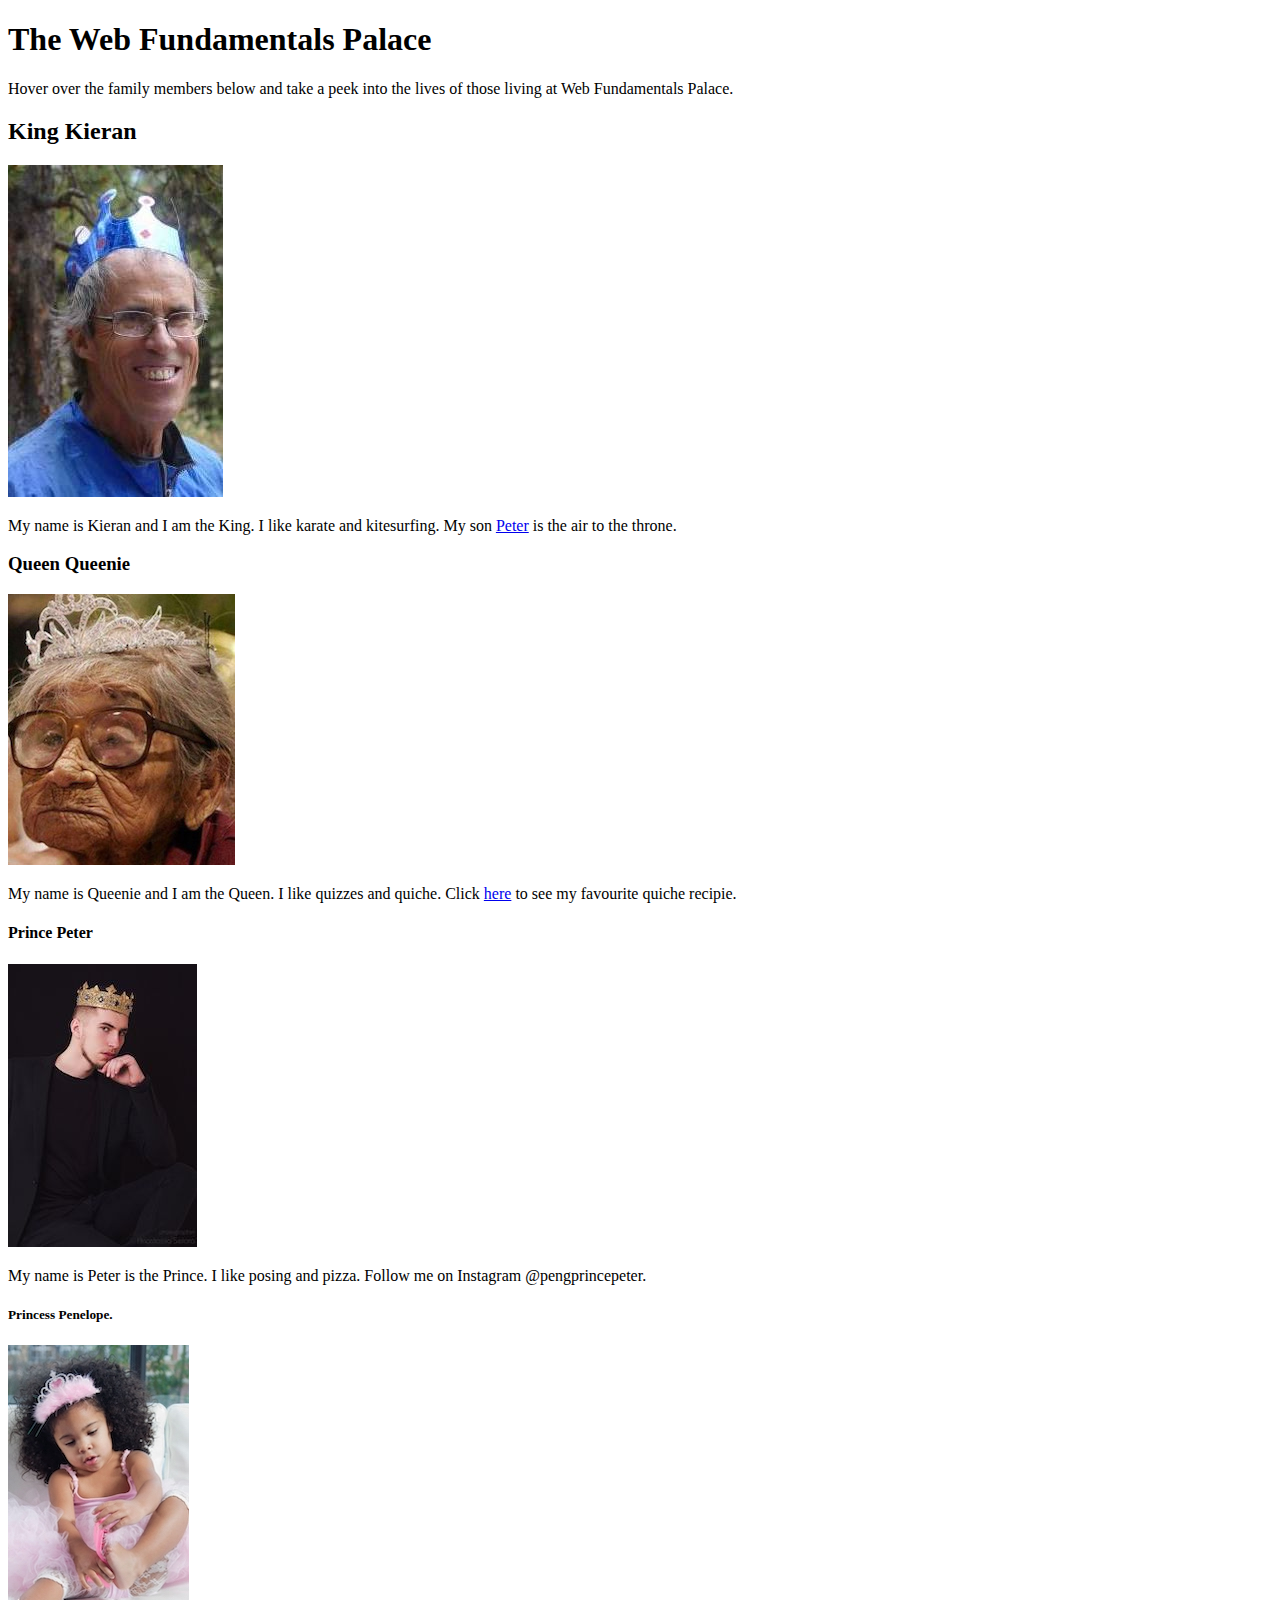
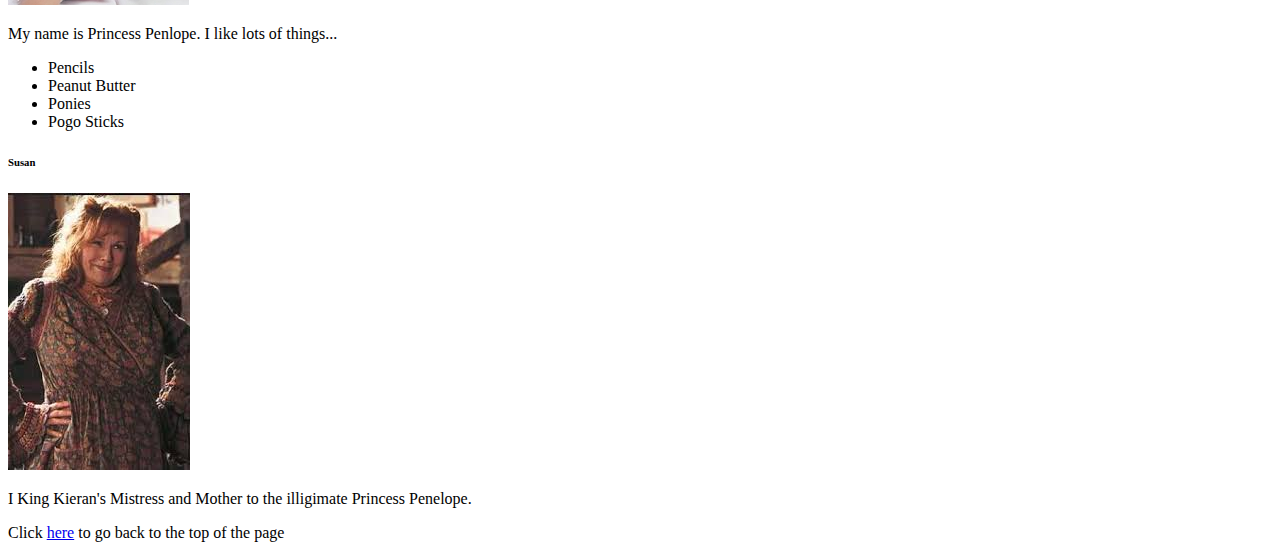
==== 02-web-fundamentals/index.html @ fe564cae "created web fundamentals folder" ====
<!DOCTYPE html>
<html lang="en">

<head>
    <meta charset="UTF-8">
    <meta http-equiv="X-UA-Compatible" content="IE=edge">
    <meta name="viewport" content="width=device-width, initial-scale=1.0">
    <title>Web Fundamentals Palace</title>
</head>

<body>
    <header id="top">
        <h1>The Web Fundamentals Palace</h1>
        <p>Hover over the family members below and take a peek into the lives of those living at Web Fundamentals
            Palace.</p>
    </header>

    <main>
        <h2>King Kieran</h2>
        <img src="./images/king.jpg" alt="King Kieran">
        <p> My name is Kieran and I am the King. I like karate and kitesurfing. My son <a href="#peter">Peter</a> is the
            air to the throne.</p>

        <h3>Queen Queenie</h3>
        <img src="./images/queen.jpg" alt="Queen Queenie">
        <p> My name is Queenie and I am the Queen. I like quizzes and quiche. Click <a
                href="https://www.simplyrecipes.com/recipes/quesadilla/" target="_blank">here</a> to see my favourite
            quiche recipie.</p>

        <h4 id="peter">Prince Peter</h4>
        <img src="./images/prince-peter.jpg" alt="Prince Peter">
        <p>My name is Peter is the Prince. I like posing and pizza. Follow me on Instagram @pengprincepeter.</p>

        <h5>Princess Penelope.</h5>
        <img src="./images/princess-penelope.jpg" alt="Princess Penelope">
        <p>My name is Princess Penlope. I like lots of things...</p>
        <ul>
            <li>Pencils</li>
            <li>Peanut Butter</li>
            <li>Ponies</li>
            <li>Pogo Sticks</li>
        </ul>

        <h6>Susan</h6>
        <img src="./images/susan.jpg" alt="Susan">
        <p>I King Kieran's Mistress and Mother to the illigimate Princess Penelope.</p>
    </main>
    <footer>
        <p>Click <a href="#top">here</a> to go back to the top of the page</p>
    </footer>
</body>

</html>
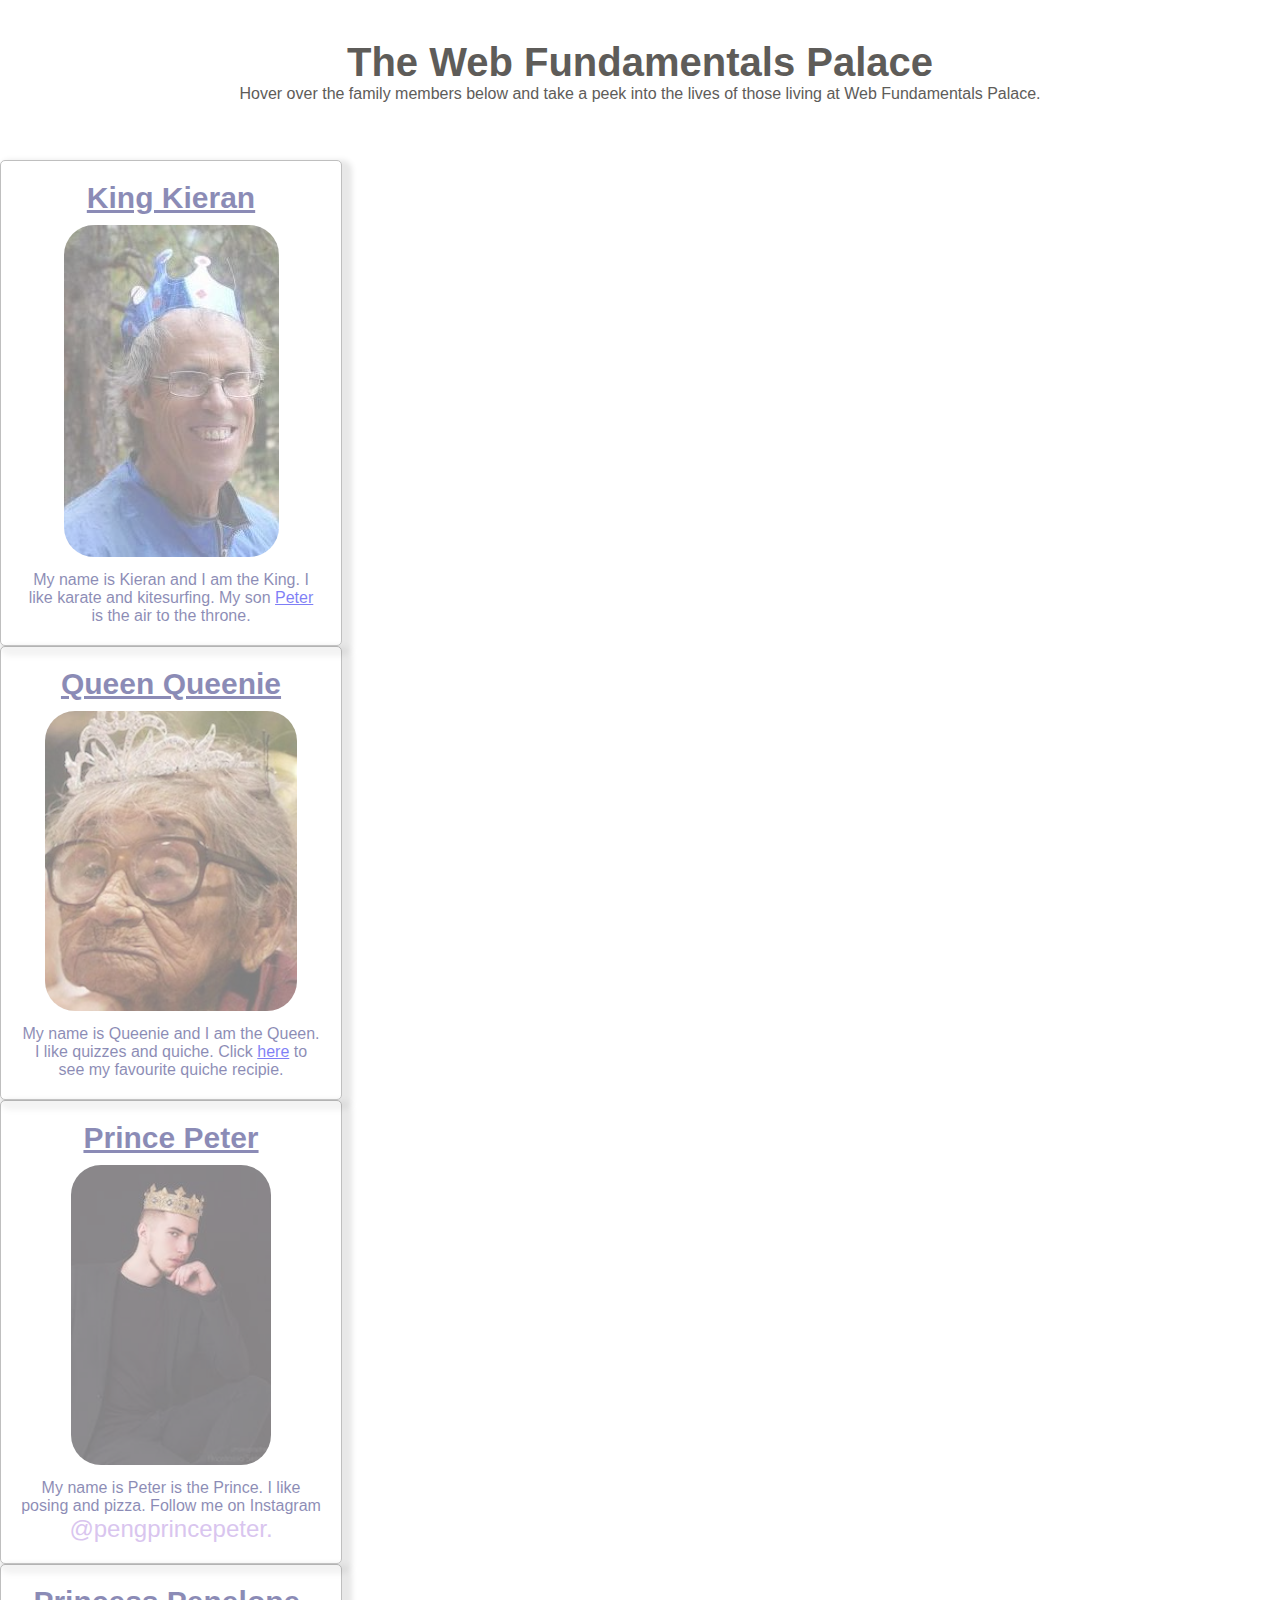
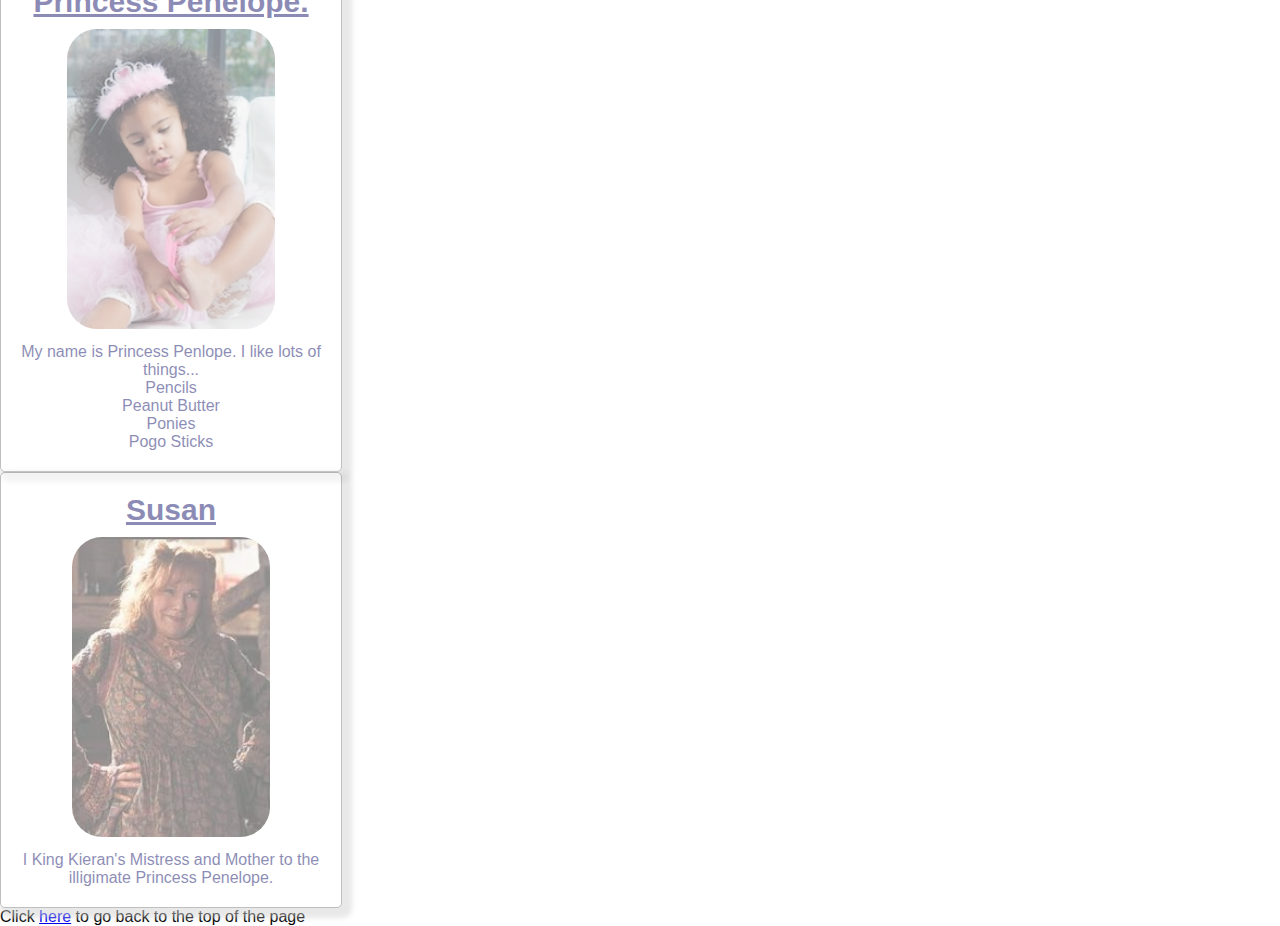
==== commit 55e05399: "created styles.css" ====
--- a/02-web-fundamentals/index.html
+++ b/02-web-fundamentals/index.html
@@ -6,9 +6,11 @@
     <meta http-equiv="X-UA-Compatible" content="IE=edge">
     <meta name="viewport" content="width=device-width, initial-scale=1.0">
     <title>Web Fundamentals Palace</title>
+    <link rel="stylesheet" href="styles.css">
 </head>
 
 <body>
+
     <header id="top">
         <h1>The Web Fundamentals Palace</h1>
         <p>Hover over the family members below and take a peek into the lives of those living at Web Fundamentals
@@ -16,38 +18,54 @@
     </header>
 
     <main>
-        <h2>King Kieran</h2>
-        <img src="./images/king.jpg" alt="King Kieran">
-        <p> My name is Kieran and I am the King. I like karate and kitesurfing. My son <a href="#peter">Peter</a> is the
-            air to the throne.</p>
+        <div class="card">
+            <h2>King Kieran</h2>
+            <img src="./images/king.jpg" alt="King Kieran">
+            <p> My name is Kieran and I am the King. I like karate and kitesurfing. My son <a href="#peter">Peter</a> is
+                the
+                air to the throne.</p>
+        </div>
 
-        <h3>Queen Queenie</h3>
-        <img src="./images/queen.jpg" alt="Queen Queenie">
-        <p> My name is Queenie and I am the Queen. I like quizzes and quiche. Click <a
-                href="https://www.simplyrecipes.com/recipes/quesadilla/" target="_blank">here</a> to see my favourite
-            quiche recipie.</p>
+        <div class="card">
+            <h3>Queen Queenie</h3>
+            <img src="./images/queen.jpg" alt="Queen Queenie">
+            <p> My name is Queenie and I am the Queen. I like quizzes and quiche. Click <a
+                    href="https://www.simplyrecipes.com/recipes/quesadilla/" target="_blank">here</a> to see my
+                favourite
+                quiche recipie.</p>
+        </div>
 
-        <h4 id="peter">Prince Peter</h4>
-        <img src="./images/prince-peter.jpg" alt="Prince Peter">
-        <p>My name is Peter is the Prince. I like posing and pizza. Follow me on Instagram @pengprincepeter.</p>
+        <div class="card">
+            <h4 id="peter">Prince Peter</h4>
+            <img src="./images/prince-peter.jpg" alt="Prince Peter">
+            <p>My name is Peter is the Prince. I like posing and pizza. Follow me on Instagram
+                <span>@pengprincepeter.</span>
+            </p>
+        </div>
 
-        <h5>Princess Penelope.</h5>
-        <img src="./images/princess-penelope.jpg" alt="Princess Penelope">
-        <p>My name is Princess Penlope. I like lots of things...</p>
-        <ul>
-            <li>Pencils</li>
-            <li>Peanut Butter</li>
-            <li>Ponies</li>
-            <li>Pogo Sticks</li>
-        </ul>
+        <div class="card">
+            <h5>Princess Penelope.</h5>
+            <img src="./images/princess-penelope.jpg" alt="Princess Penelope">
+            <p>My name is Princess Penlope. I like lots of things...</p>
+            <ul id="penelope-list">
+                <li>Pencils</li>
+                <li>Peanut Butter</li>
+                <li>Ponies</li>
+                <li>Pogo Sticks</li>
+            </ul>
+        </div>
 
-        <h6>Susan</h6>
-        <img src="./images/susan.jpg" alt="Susan">
-        <p>I King Kieran's Mistress and Mother to the illigimate Princess Penelope.</p>
+        <div class="card">
+            <h6>Susan</h6>
+            <img src="./images/susan.jpg" alt="Susan">
+            <p>I King Kieran's Mistress and Mother to the illigimate Princess Penelope.</p>
+        </div>
     </main>
+
     <footer>
         <p>Click <a href="#top">here</a> to go back to the top of the page</p>
     </footer>
+
 </body>
 
 </html>--- a/02-web-fundamentals/styles.css
+++ b/02-web-fundamentals/styles.css
@@ -0,0 +1,69 @@
+* {
+    margin: 0;
+    padding: 0;
+    font-family: Tahoma, Verdana, sans-serif;
+}
+
+*::selection {
+    color: white;
+    background-color: #1182eb;
+}
+body {
+    background-color: white;
+    max-width: 1400px;
+    margin: auto;
+}
+
+header {
+    text-align: center;
+    height: 80px;
+    padding: 40px;
+    color: rgb(94, 92, 89);
+  
+}
+
+header h1 {
+    font-size: 40px;
+}
+
+.card {
+width: 300px;
+height: auto;
+border: 1px solid gray;
+border-radius: 5px;
+text-align: center;
+padding: 20px;
+background-color: white;
+color: midnightblue;
+box-shadow: 5px 5px 5px 5px lightgray;
+opacity: 0.5;
+transition: opacity 0.3s ease;
+}
+
+.card img {
+    margin: 10px;
+    min-height: 300px;
+    border-radius: 30px;
+}
+
+.card:hover{
+    opacity: 1;
+}
+
+h2, h3, h4, h5, h6 {
+    text-decoration: underline;
+    font-size: 30px;
+}
+
+#penelope-list{
+    list-style-type: none;
+}
+
+li:hover{
+    color: #1183eb;
+}
+
+span {
+    font-size: 1.5em;
+    color: #b48ce0
+}